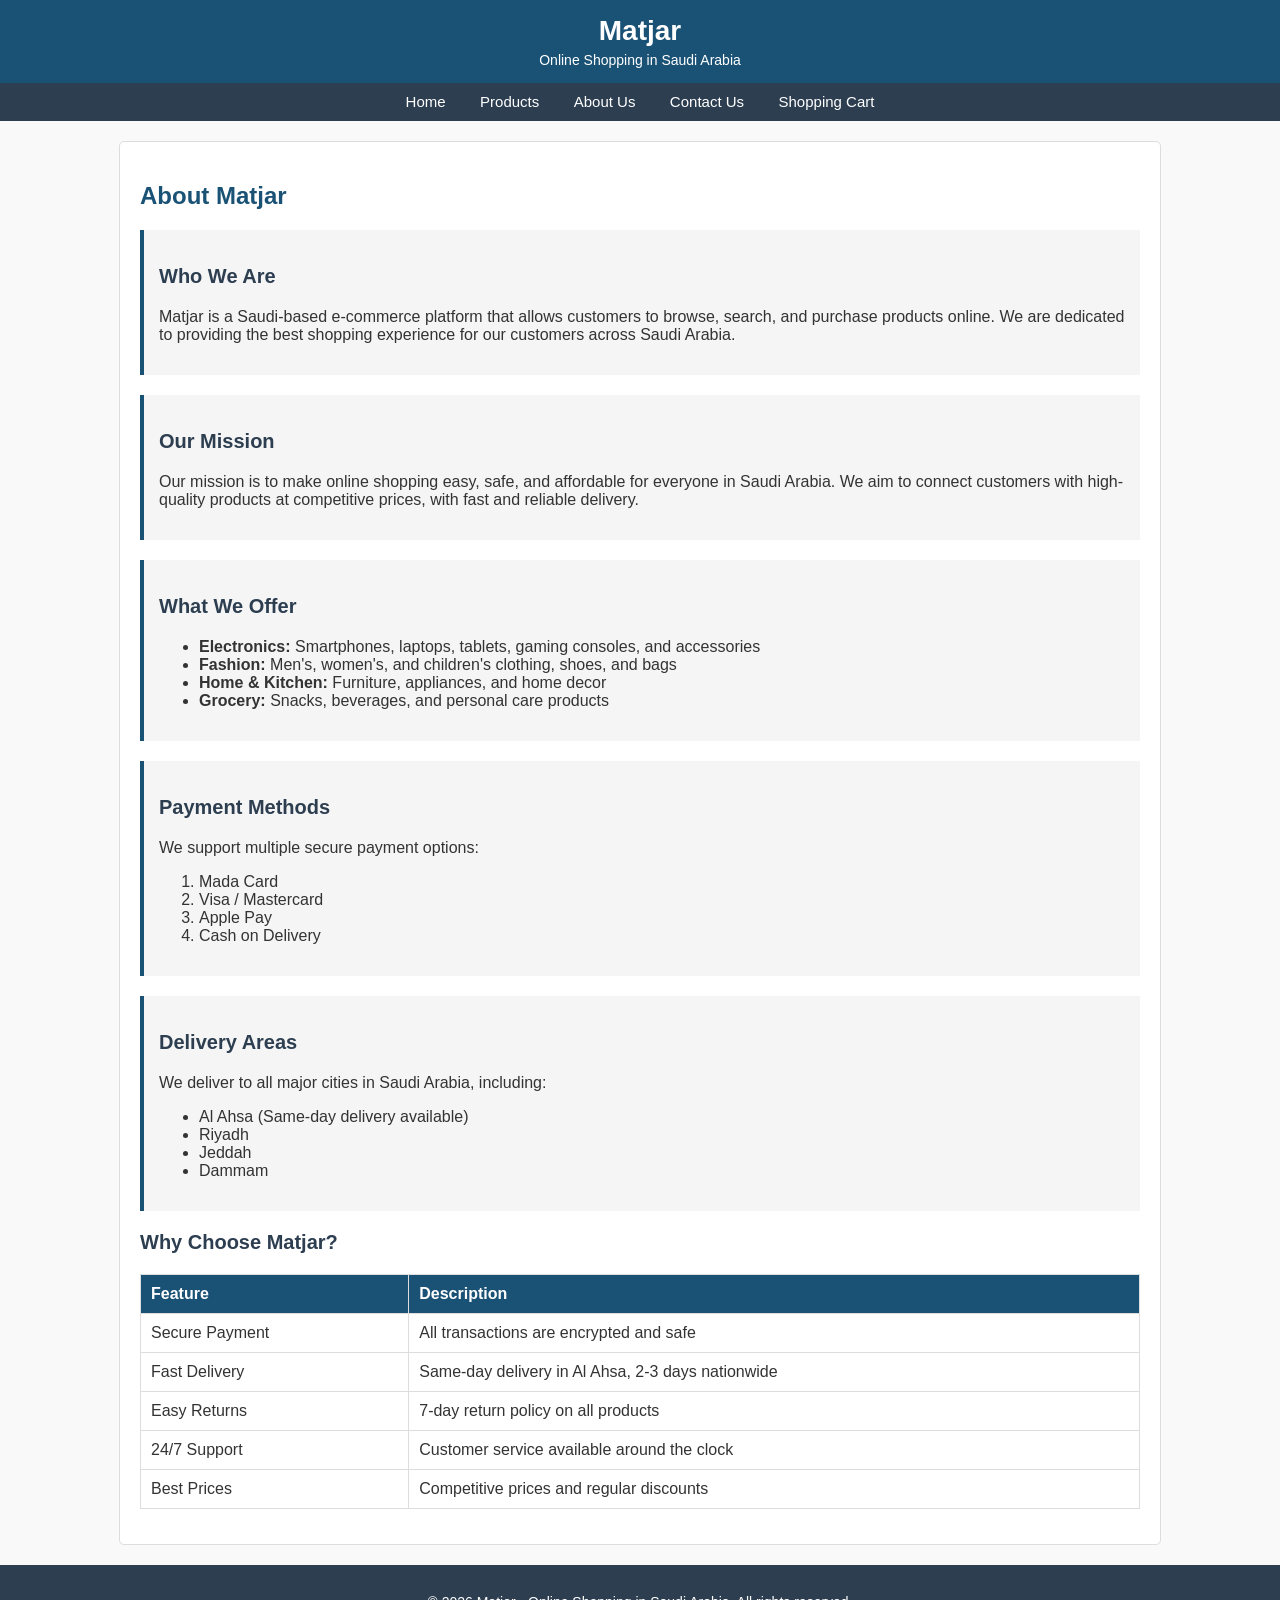
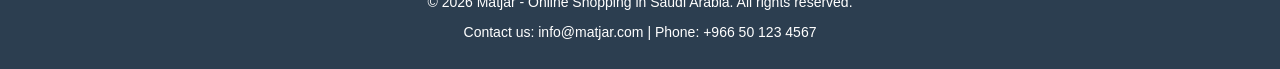
==== about.html @ a1884c73 "Initial commit: Matjar store with fixes and product images Co-Authored-By: Claude Sonnet 5.5 <norepl" ====
<!DOCTYPE html>
<html lang="en">
<head>
    <meta charset="UTF-8">
    <meta name="viewport" content="width=device-width, initial-scale=1.0">
    <title>Matjar - About Us</title>
    <link rel="stylesheet" type="text/css" href="style.css">
</head>
<body>

    <!-- Header -->
    <header>
        <h1>Matjar</h1>
        <p>Online Shopping in Saudi Arabia</p>
    </header>

    <!-- Navigation -->
    <nav>
        <a href="index.html">Home</a>
        <a href="products.html">Products</a>
        <a href="about.html">About Us</a>
        <a href="contact.html">Contact Us</a>
        <a href="cart.html">Shopping Cart</a>
    </nav>

    <!-- Main Content -->
    <div class="main-content">

        <h2>About Matjar</h2>

        <!-- About Section -->
        <div class="about-section">
            <h3>Who We Are</h3>
            <p>Matjar is a Saudi-based e-commerce platform that allows customers to browse, 
            search, and purchase products online. We are dedicated to providing the best 
            shopping experience for our customers across Saudi Arabia.</p>
        </div>

        <div class="about-section">
            <h3>Our Mission</h3>
            <p>Our mission is to make online shopping easy, safe, and affordable for everyone 
            in Saudi Arabia. We aim to connect customers with high-quality products at 
            competitive prices, with fast and reliable delivery.</p>
        </div>

        <div class="about-section">
            <h3>What We Offer</h3>
            <!-- Unordered list of services -->
            <ul>
                <li><strong>Electronics:</strong> Smartphones, laptops, tablets, gaming consoles, and accessories</li>
                <li><strong>Fashion:</strong> Men's, women's, and children's clothing, shoes, and bags</li>
                <li><strong>Home &amp; Kitchen:</strong> Furniture, appliances, and home decor</li>
                <li><strong>Grocery:</strong> Snacks, beverages, and personal care products</li>
            </ul>
        </div>

        <div class="about-section">
            <h3>Payment Methods</h3>
            <p>We support multiple secure payment options:</p>
            <!-- Ordered list of payment methods -->
            <ol>
                <li>Mada Card</li>
                <li>Visa / Mastercard</li>
                <li>Apple Pay</li>
                <li>Cash on Delivery</li>
            </ol>
        </div>

        <div class="about-section">
            <h3>Delivery Areas</h3>
            <p>We deliver to all major cities in Saudi Arabia, including:</p>
            <ul>
                <li>Al Ahsa (Same-day delivery available)</li>
                <li>Riyadh</li>
                <li>Jeddah</li>
                <li>Dammam</li>
            </ul>
        </div>

        <!-- Why Choose Us Table -->
        <h3>Why Choose Matjar?</h3>
        <table>
            <thead>
                <tr>
                    <th>Feature</th>
                    <th>Description</th>
                </tr>
            </thead>
            <tbody>
                <tr>
                    <td>Secure Payment</td>
                    <td>All transactions are encrypted and safe</td>
                </tr>
                <tr>
                    <td>Fast Delivery</td>
                    <td>Same-day delivery in Al Ahsa, 2-3 days nationwide</td>
                </tr>
                <tr>
                    <td>Easy Returns</td>
                    <td>7-day return policy on all products</td>
                </tr>
                <tr>
                    <td>24/7 Support</td>
                    <td>Customer service available around the clock</td>
                </tr>
                <tr>
                    <td>Best Prices</td>
                    <td>Competitive prices and regular discounts</td>
                </tr>
            </tbody>
        </table>

    </div>

    <!-- Footer -->
    <footer>
        <p>&copy; 2026 Matjar - Online Shopping in Saudi Arabia. All rights reserved.</p>
        <p>Contact us: info@matjar.com | Phone: +966 50 123 4567</p>
    </footer>

    <script src="main.js"></script>

</body>
</html>
---- style.css ----
/* style.css - External Style Sheet for Matjar Website */
/* This file controls the styling for all pages */

/* ===== Default Font and Size ===== */
body {
    font-family: Arial, sans-serif;
    font-size: 16px;
    margin: 0;
    padding: 0;
    background-color: #f9f9f9;
    color: #333333;
}

/* ===== Header Section ===== */
header {
    background-color: #1a5276;
    color: white;
    padding: 15px 20px;
    text-align: center;
}

header h1 {
    margin: 0;
    font-size: 28px;
}

header p {
    margin: 5px 0 0 0;
    font-size: 14px;
}

/* ===== Navigation Menu ===== */
nav {
    background-color: #2c3e50;
    padding: 10px 0;
    text-align: center;
}

nav a {
    color: white;
    text-decoration: none;
    padding: 10px 15px;
    font-size: 15px;
}

nav a:hover {
    background-color: #1a5276;
    border-radius: 4px;
}

/* ===== Main Content Section ===== */
.main-content {
    max-width: 1000px;
    margin: 20px auto;
    padding: 20px;
    background-color: white;
    border: 1px solid #dddddd;
    border-radius: 5px;
}

/* ===== Footer Section ===== */
footer {
    background-color: #2c3e50;
    color: white;
    text-align: center;
    padding: 15px;
    margin-top: 20px;
    font-size: 14px;
}

/* ===== Headings ===== */
h2 {
    color: #1a5276;
    font-size: 24px;
}

h3 {
    color: #2c3e50;
    font-size: 20px;
}

/* ===== Links ===== */
a {
    color: #1a5276;
}

a:hover {
    color: #e74c3c;
}

/* ===== Hero Section on Homepage ===== */
.hero {
    background-color: #1a5276;
    color: white;
    text-align: center;
    padding: 40px 20px;
    margin-bottom: 20px;
    border-radius: 5px;
}

.hero h2 {
    color: white;
    font-size: 28px;
}

.hero p {
    font-size: 16px;
}

/* ===== Product Cards ===== */
.product-card {
    border: 1px solid #dddddd;
    padding: 15px;
    margin: 10px;
    text-align: center;
    background-color: #ffffff;
    border-radius: 5px;
    width: 200px;
    float: left;
}

.product-card:hover {
    border-color: #1a5276;
}

.product-card img {
    width: 150px;
    height: 150px;
    border: 1px solid #eeeeee;
}

.product-card h3 {
    font-size: 16px;
    margin: 10px 0 5px 0;
}

.product-card .price {
    color: #e74c3c;
    font-weight: bold;
    font-size: 18px;
}

/* ===== Clear Float ===== */
.clearfix {
    clear: both;
}

/* ===== Buttons ===== */
.btn {
    background-color: #27ae60;
    color: white;
    padding: 10px 20px;
    border: none;
    border-radius: 4px;
    cursor: pointer;
    font-size: 14px;
    text-decoration: none;
}

.btn:hover {
    background-color: #219150;
    color: white;
}

.btn-red {
    background-color: #e74c3c;
}

.btn-red:hover {
    background-color: #c0392b;
}

/* ===== Tables ===== */
table {
    width: 100%;
    border-collapse: collapse;
    margin: 15px 0;
}

th, td {
    border: 1px solid #dddddd;
    padding: 10px;
    text-align: left;
}

th {
    background-color: #1a5276;
    color: white;
}

/* ===== Forms ===== */
.form-group {
    margin-bottom: 15px;
}

label {
    display: block;
    margin-bottom: 5px;
    font-weight: bold;
}

input[type="text"],
input[type="email"],
input[type="tel"],
input[type="number"],
textarea,
select {
    width: 100%;
    padding: 8px;
    border: 1px solid #cccccc;
    border-radius: 4px;
    font-size: 14px;
    box-sizing: border-box;
}

textarea {
    resize: vertical;
}

input[type="submit"],
input[type="reset"] {
    padding: 10px 25px;
    margin-right: 10px;
    border: none;
    border-radius: 4px;
    cursor: pointer;
    font-size: 14px;
}

input[type="submit"] {
    background-color: #27ae60;
    color: white;
}

input[type="submit"]:hover {
    background-color: #219150;
}

input[type="reset"] {
    background-color: #e74c3c;
    color: white;
}

input[type="reset"]:hover {
    background-color: #c0392b;
}

/* ===== Product Detail Page ===== */
.product-detail {
    overflow: hidden;
}

.product-image {
    float: left;
    width: 300px;
    margin-right: 30px;
}

.product-image img {
    width: 100%;
    border: 1px solid #dddddd;
    border-radius: 5px;
}

.product-info {
    float: left;
    width: 600px;
}

/* ===== About Page ===== */
.about-section {
    margin-bottom: 20px;
    padding: 15px;
    border-left: 4px solid #1a5276;
    background-color: #f5f5f5;
}

/* ===== Categories Section ===== */
.category-box {
    float: left;
    width: 220px;
    margin: 10px;
    padding: 15px;
    text-align: center;
    background-color: #eaf2f8;
    border: 1px solid #aed6f1;
    border-radius: 5px;
}

.category-box:hover {
    background-color: #d4e6f1;
}

/* ===== Deal Banner ===== */
.deal-banner {
    background-color: #e74c3c;
    color: white;
    text-align: center;
    padding: 15px;
    margin: 15px 0;
    border-radius: 5px;
    font-size: 18px;
    font-weight: bold;
}

/* ===== Cart Page ===== */
.cart-total {
    text-align: right;
    font-size: 18px;
    padding: 10px;
    border-top: 2px solid #1a5276;
    margin-top: 10px;
}

.cart-total strong {
    color: #e74c3c;
}

/* ===== Trust Badges ===== */
.trust-badges {
    text-align: center;
    padding: 20px 0;
    margin-top: 15px;
    border-top: 1px solid #dddddd;
}

.badge {
    display: inline-block;
    margin: 0 15px;
    padding: 10px;
    font-size: 14px;
    color: #1a5276;
    font-weight: bold;
}

/* ===== Error Message for Form ===== */
.error-message {
    color: #e74c3c;
    font-size: 13px;
    margin-top: 5px;
}

/* ===== Quantity Input ===== */
.quantity-input {
    width: 60px !important;
}

/* ===== Responsive Design ===== */
@media screen and (max-width: 768px) {
    .product-card {
        float: none;
        width: 90%;
        margin: 10px auto;
    }

    .category-box {
        float: none;
        width: 90%;
        margin: 10px auto;
    }

    .product-image {
        float: none;
        width: 100%;
        margin-right: 0;
        margin-bottom: 15px;
    }

    .product-info {
        float: none;
        width: 100%;
    }

    nav a {
        display: block;
        padding: 8px;
    }
}
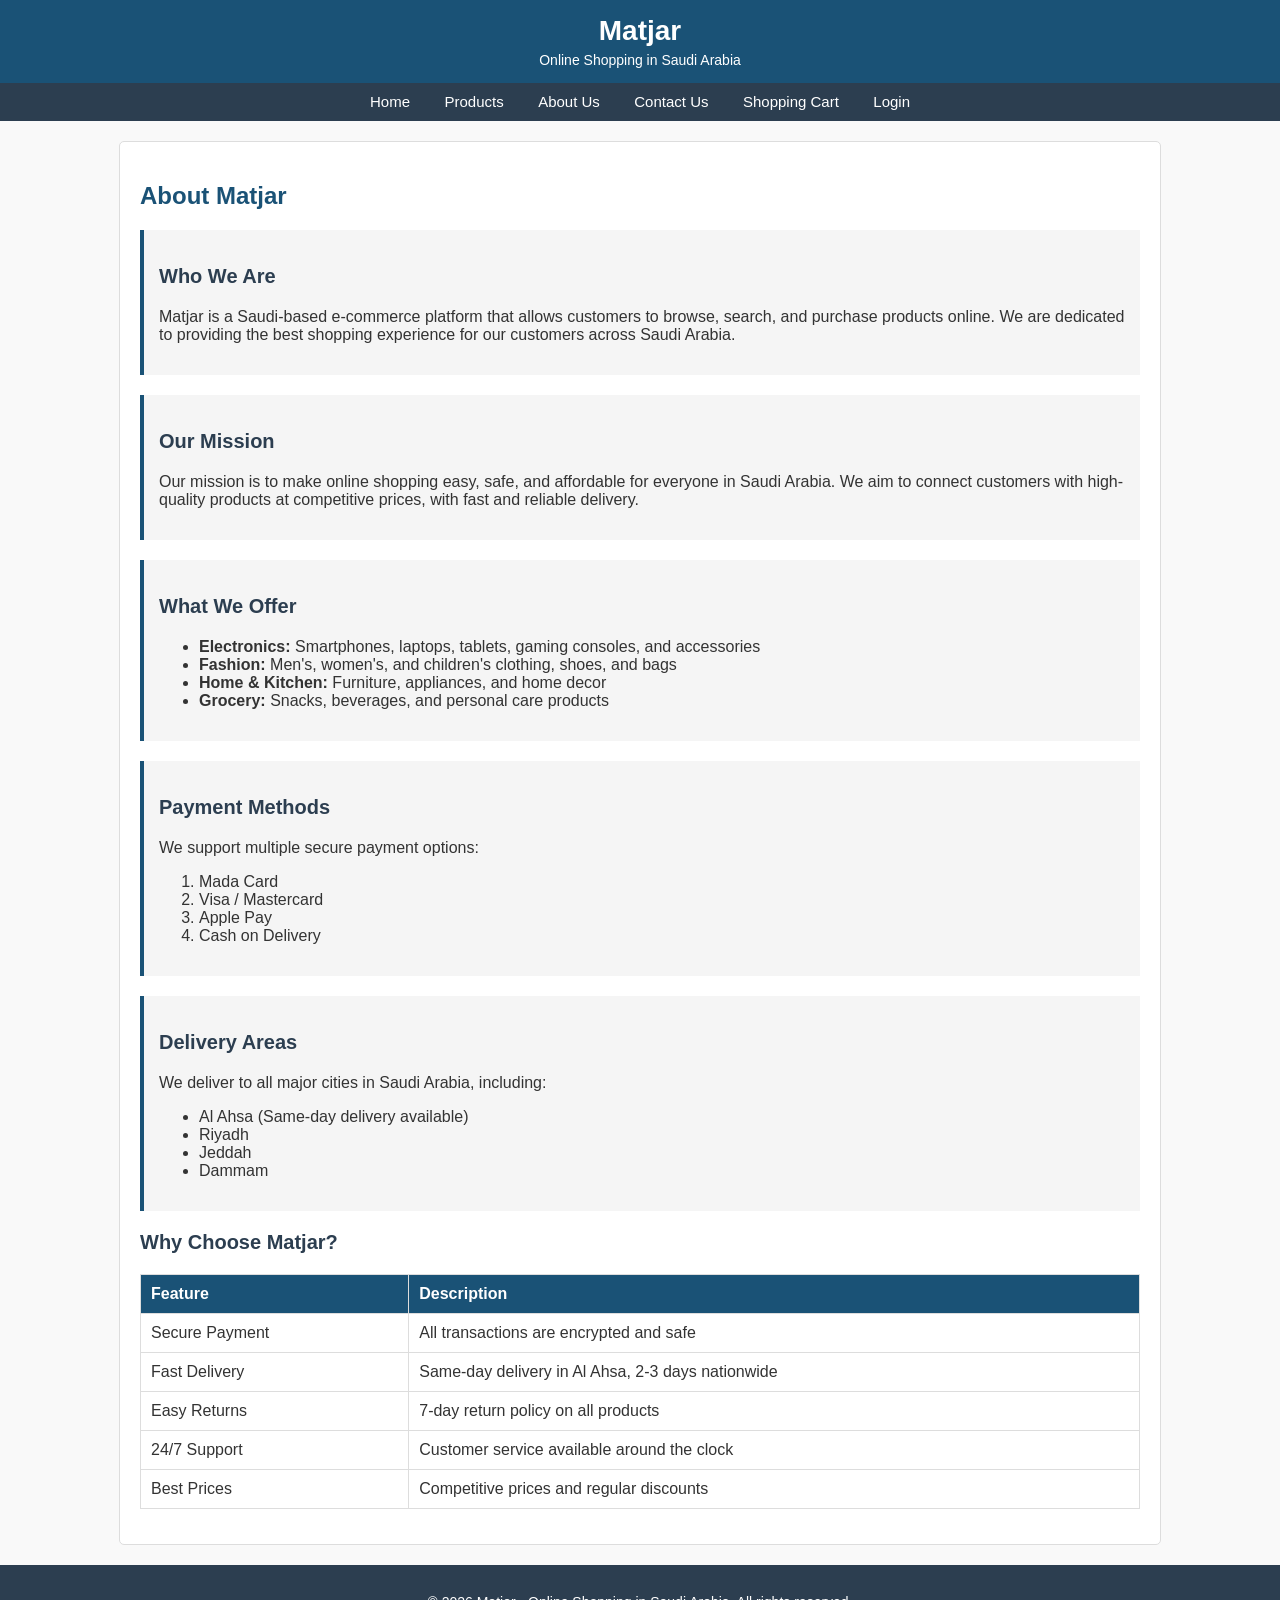
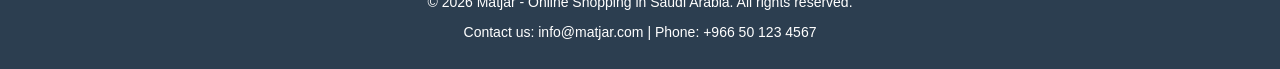
==== commit a38379cc: "Add demo login and registration page with nav login/logout link Co-Authored-By: Claude Sonnet 5.5 <n" ====
--- a/about.html
+++ b/about.html
@@ -21,6 +21,7 @@
         <a href="about.html">About Us</a>
         <a href="contact.html">Contact Us</a>
         <a href="cart.html">Shopping Cart</a>
+        <a href="login.html" id="auth-link">Login</a>
     </nav>
 
     <!-- Main Content -->
--- a/style.css
+++ b/style.css
@@ -202,6 +202,7 @@
 input[type="text"],
 input[type="email"],
 input[type="tel"],
+input[type="password"],
 input[type="number"],
 textarea,
 select {
@@ -376,3 +377,19 @@
         padding: 8px;
     }
 }
+
+/* ===== Login Page ===== */
+.auth-box {
+    max-width: 420px;
+    margin: 0 auto 20px auto;
+    padding: 20px;
+    border: 1px solid #dddddd;
+    border-radius: 5px;
+    background-color: #f9f9f9;
+}
+
+.auth-note {
+    text-align: center;
+    font-size: 13px;
+    color: #777777;
+}
